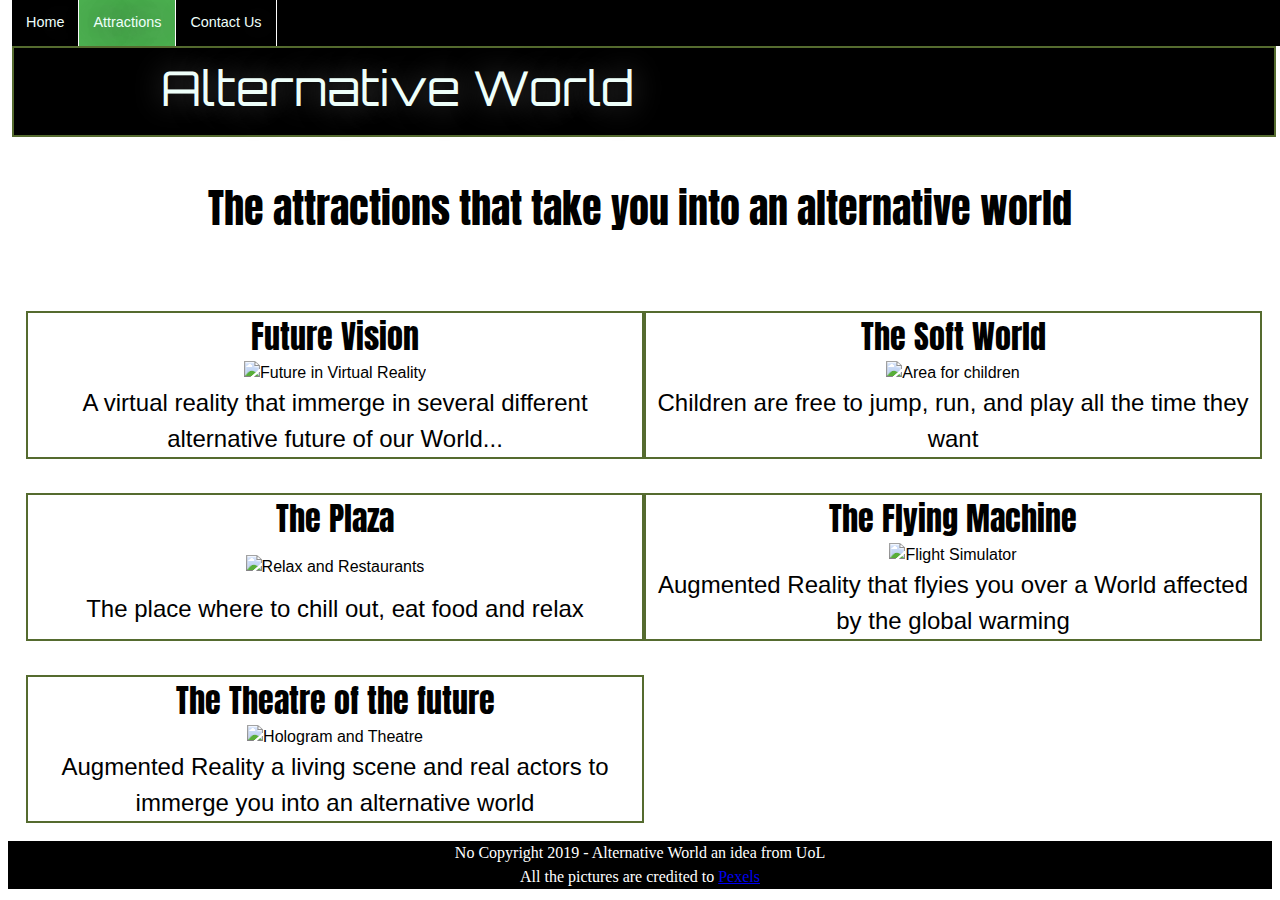
==== website/attractions.html @ 8f1f7868 "Add files via upload" ====
<!DOCTYPE html>

<html lang="en">

<!-- This head section contains all the invisible information about the page -->
<head>
	<title>Alternative World</title>
	<meta charset="UTF-8">
	<meta name="description" content="The Alternative World Theme Park helps people experience how is the global warming  affecting the future of our world">
	<meta name="keywords" content="Theme Park, thrilling, global warming, rolller coaster, virtual reality, amusement park, indoor, Alternative World">
	<meta name="author" content="Marco Orsini">
	<meta name="viewport" content="width=device-width, initial-scale=1.0">
	<meta name="refresh" content="10">
	<link rel="stylesheet" type="text/css" href="StyleSheet/style.css">
	<meta name="robots" content="noindex,nofollow"> <!--Block the search engine discovery/crawling until the web site is complete-->
</head>

<!-- This body section contains the structure for all the visble content -->
<body>
<!-- The video -->
<!--<video autoplay muted loop id="backgroundVideo">
  <source src="./media/2757709.mp4" type="video/mp4">
</video>
-->

    <div class="grid-container-attractions">
        <!-- Navigation Bar -->    
        <nav>
            <ul>
                <li><a href=".">Home</a></li>
		        <li><a class="active" href="attractions.html">Attractions</a></li>
		        <li><a href="contactus.html">Contact Us</a></li>
	        </ul>
        </nav>

        <!-- The header section, with the logo and the welcome title -->
        <header class="logo-anima"> 
            <img src="img/logo2.png" alt="Alternative World Logo">
	        <h1>Alternative World</h1>
        </header>

        <main>
            <h2>The attractions that take you into an alternative world</h2>
            <!--Main content of several article that describes the attractions-->
            <div class="attraction-content">
                <!-- Every attraction is an item of the grid-->
                <div class="grid-item">
	               <div class="attractionTitle">Future Vision</div>
	               <img src="img/vr-goggles.jpg" alt="Future in Virtual Reality"/>
	               <div class="attractionDescription">A virtual reality that immerge in several different alternative future of our World...</div>
                </div>

                <div class="grid-item">
	               <div class="attractionTitle">The Soft World</div>
	               <img src="img/soft.jpg" alt="Area for children"/>
	               <div class="attractionDescription">Children are free to jump, run, and play all the time they want</div>
                </div>

                <div class="grid-item">
	               <div class="attractionTitle">The Plaza</div>
	               <img src="img/theplaza.jpg" alt="Relax and Restaurants"/>
	               <div class="attractionDescription"> The place where to chill out, eat food and relax</div>
                </div>

                <div class="grid-item">
	               <div class="attractionTitle">The Flying Machine</div>
	               <img src="img/flyingmachine.png" alt="Flight Simulator"/>
	               <div class="attractionDescription">Augmented Reality that flyies you over a World affected by the global warming</div>
                </div>

                <div class="grid-item">
	               <div class="attractionTitle">The Theatre of the future</div>
	               <img src="img/masks.jpg" alt="Hologram and Theatre"/>
	               <div class="attractionDescription">Augmented Reality a living scene and real actors to immerge you into an alternative world</div>
                </div>
            </div>
        </main>

        <!-- General information provided in the Footer of the page-->
        <footer>
	       No Copyright 2019 - Alternative World an idea from UoL
	       <br>
	       All the pictures are credited to <a href="https://www.pexels.com/"> Pexels</a>
        </footer>
    </div>
</body>
</html>
---- website/StyleSheet/style.css ----
/*Custom Fonts-------------------------------------*/
@import url('https://fonts.googleapis.com/css?family=Anton');
/* Web Site Title */
@import url('https://fonts.googleapis.com/css?family=Orbitron&display=swap'); 
/* Aside Title */
@import url('https://fonts.googleapis.com/css?family=Crimson+Text|Work+Sans:400,700');
/* Aside description */
@import url('https://fonts.googleapis.com/css?family=Cardo:400,700|Oswald');

/*Animations-------------------------------------*/
@keyframes logo-anima {
  0%   {left:800px; top:0px;}
  25%  {left:600px; top:0px;}
  50%  {left:400px; top:0px;}
  75%  {left:200px; top:0px;}
  100% {left:0px; top:0px;}
}

/*Common CSS-------------------------------------*/
* {
    box-sizing: border-box;
}

body {
    height:100%;
    font-family: Avenir,Helvetica,Arial,sans-serif;
    line-height: 1.5;
    font-size: 1rem;
}

h1 {
    border: 0px;
    padding: 0px;
    margin: 0px;
    padding-left: 1.5em; 
	font-family:  space age round, Helvetica, Arial, sans-serif;
	font-style: normal;
	font-variant: normal;
	font-weight: normal;
	font-size: 4em;
}

h2 {
	text-align: center;
	font-family:  'Anton', Helvetica, Arial, sans-serif;
	font-style: normal;
	font-variant: normal;
	font-weight: normal;
	font-size: 2.5em;
	color: black;
}

h3 {
    text-align: center; 
	font-family: 'Norwester', Open Sans, Arial, sans-serif;
	font-style: normal;
	font-variant: normal;
	font-weight: bold;
	font-size: 1.5rem;
	color: black;
}

.center {
    display:block;
    margin-left: auto;
    margin-right: auto;
}

p {	
	text-align: center;
    font-family: Norwester,Open Sans,Arial,sans-serif;
    font-style: normal;
    font-variant: normal;
    font-weight: normal;
    font-size: 1em;
}
/*Footer CSS-------------------------------------------*/
footer {
    grid-area: footer;
	clear: both;
	margin-bottom: 0;
	background-color: black;
	text-align: center;
    font-family: 'Times New Roman', Times, serif;
    font-style: normal;
    font-variant: normal;
    font-weight: normal;
    font-size: 1em;
    color: white;
}

/*Nav CSS-------------------------------------------*/
nav {
    grid-area:nav;
    width: 100%;
    border: 0px;
    padding: 0px;
    margin: 4px;
    z-index: 1;
}

nav ul {
	list-style-type: none;
	margin: 0;
	padding: 0;
	overflow: hidden;
	position: fixed;
	top: 0;
	width: 100%;
    background-color: black;
    z-index: 1;
}

nav li {
	float: left;
	border-right: 1px solid white;
    z-index: 1;
}

nav li a {
    display: block;
	color: #EEFFFA;
	text-align: center;
	padding: 12px 14px;
	font-family: Norwester,Open Sans,Arial,sans-serif;
    text-shadow: 0px 0px 30px #555;
    text-decoration: none;
	font-size: 0.9rem;
	font-weight: 400;
	background-color: black;
    z-index: 1;
}

nav li a:hover {
	background-color: darkolivegreen;
    z-index: 1;
}

.active {
	background-color: #4CAF50;
    z-index: 1;
}

/*Header CSS---------------------------------------*/
header {
    grid-area: header;
    width: 100%;
    border: 2px solid darkolivegreen;
    padding: 0px;
    margin: 4px;
    margin-top: 30px; 
    position: relative;
    background-color: black;
}

.logo-anima {
    animation-name: logo-anima;
    animation-duration: 4s;
    animation-iteration-count: 1;
    animation-direction: normal; 
}

header img {
    float:left;
	border: 2px;
    padding: 0px;
    padding-top: 16px;
    margin: 4px;
	float: left;
    height: 5%;
    width: 5%;
}

header h1 {
    float: inherit;
    display: inline-block;
    border: 2px;
    padding: 0px;
    margin: 4px;
    padding-left: 1.5em; 
	font-family:  'Orbitron', sans-serif;
	font-style: normal;
	font-variant: normal;
	font-weight: normal;
	font-size: 3rem;
    color: #EEFFFA;
    text-shadow: 0px 0px 30px #555;
}

/*MAIN CSS---------------------------------------*/
main {
    grid-area: main;
    border: 2px;
    padding: 0px;
    margin: 4px;
    justify-content: center;
}

/*ASIDE CSS---------------------------------------*/
aside {
    grid-area:aside;
    border-style: solid;
    border: 2px solid darkolivegreen;
    background-color: #484d5c;
}

aside .offerTitle {
	text-align: center;
    font-family: 'Crimson Text', serif;
    font-style: normal;
    font-variant: normal;
    font-weight: normal;
    font-size: 1.25rem;
    color: #ffce00;
}

aside .offerDescription {
	text-align: center;
    font-family: 'Cardo', serif;
    font-style: normal;
    font-variant: normal;
    font-weight: normal;
    font-size: 0.75rem;
    color: #c0ccd4;
}

aside img {
	display: block;
	margin-left: auto;
	margin-right: auto;
	width: 60%;
}

/*Index CSS---------------------------------------*/
.grid-container-index {
    display:grid;
    grid-template-columns: auto auto auto;
    grid-template-areas:
        'nav nav nav'
        'header header header'
        'main main aside'
        'footer footer footer';
    background-color:white;
}

/*Attractions---------------------------------------*/
.grid-container-attractions {
    display:grid;
    grid-template-columns: auto auto auto;
    grid-template-areas:
        'nav nav nav'
        'header header header'
        'main main main'
        'footer footer footer';
    background-color:white;
}

.attraction-content {
    display:grid;
    grid-template-columns: auto auto;
    padding:10px
}

.grid-item {
    width: 100%;
    border: 2px solid darkolivegreen;
    padding: 0px;
    margin: 4px;
    margin-top: 30px; 
    position: relative;
    background-color: white;
    display: inline-grid;
    justify-items: center;
}

.attractionTitle {
	text-align: center;
    font-family: 'Anton', Arial, Helvetica, sans-serif;
    font-style: normal;
    font-variant: normal;
    font-weight: normal;
    font-size: 2em;
}

.attractionDescription {
	text-align: center;
    font-family: Norwester, Open Sans,Arial, sans-serif;
    font-style: normal;
    font-variant: normal;
    font-weight: normal;
    font-size: 1.5em;
}

/*Contact Us---------------------------------------*/
/* Add a background color and some padding around the form */
.grid-container-contactus {
    display:grid;
    grid-template-columns: auto auto auto;
    grid-template-areas:
        'nav nav nav'
        'header header header'
        'container container container'
        'footer footer footer';
    background-color:white;
}
.container form {
    font-family: Norwester,Open Sans,Arial,sans-serif;
	font-style: normal;
	font-variant: normal;
	font-weight: normal;
	font-size: 0.75em;
	color: black;
}

.container {
    grid-area: container;
    border-radius: 5px;
    background-color: #6A8A82;
    padding: 20px;
}

.container h2 {
	position: relative;
	text-align: center;
	padding-left: 2em;
	font-family:  'Anton', Arial, Helvetica, sans-serif;
	font-style: normal;
	font-variant: normal;
	font-weight: normal;
	font-size: 2.5em;
	color: black;	
}

/* Style inputs with type="text", select elements and textareas */
input[type=text], textarea {
  width: 100%; /* Full width */
  padding: 12px; /* Some padding */
  border: 1px solid #ccc; /* Gray border */
  border-radius: 4px; /* Rounded borders */
  box-sizing: border-box; /* Make sure that padding and width stays in place */
  margin-top: 6px; /* Add a top margin */
  margin-bottom: 16px; /* Bottom margin */
  resize: vertical /* Allow the user to vertically resize the textarea (not horizontally) */
}

/* Style the submit button with a specific background color etc */
input[type=submit] {
  background-color: #4CAF50;
  color: white;
  padding: 12px 20px;
  border: none;
  border-radius: 4px;
  cursor: pointer;
}

/* When moving the mouse over the submit button, add a darker green color */
input[type=submit]:hover {
  background-color: #45a049;
}
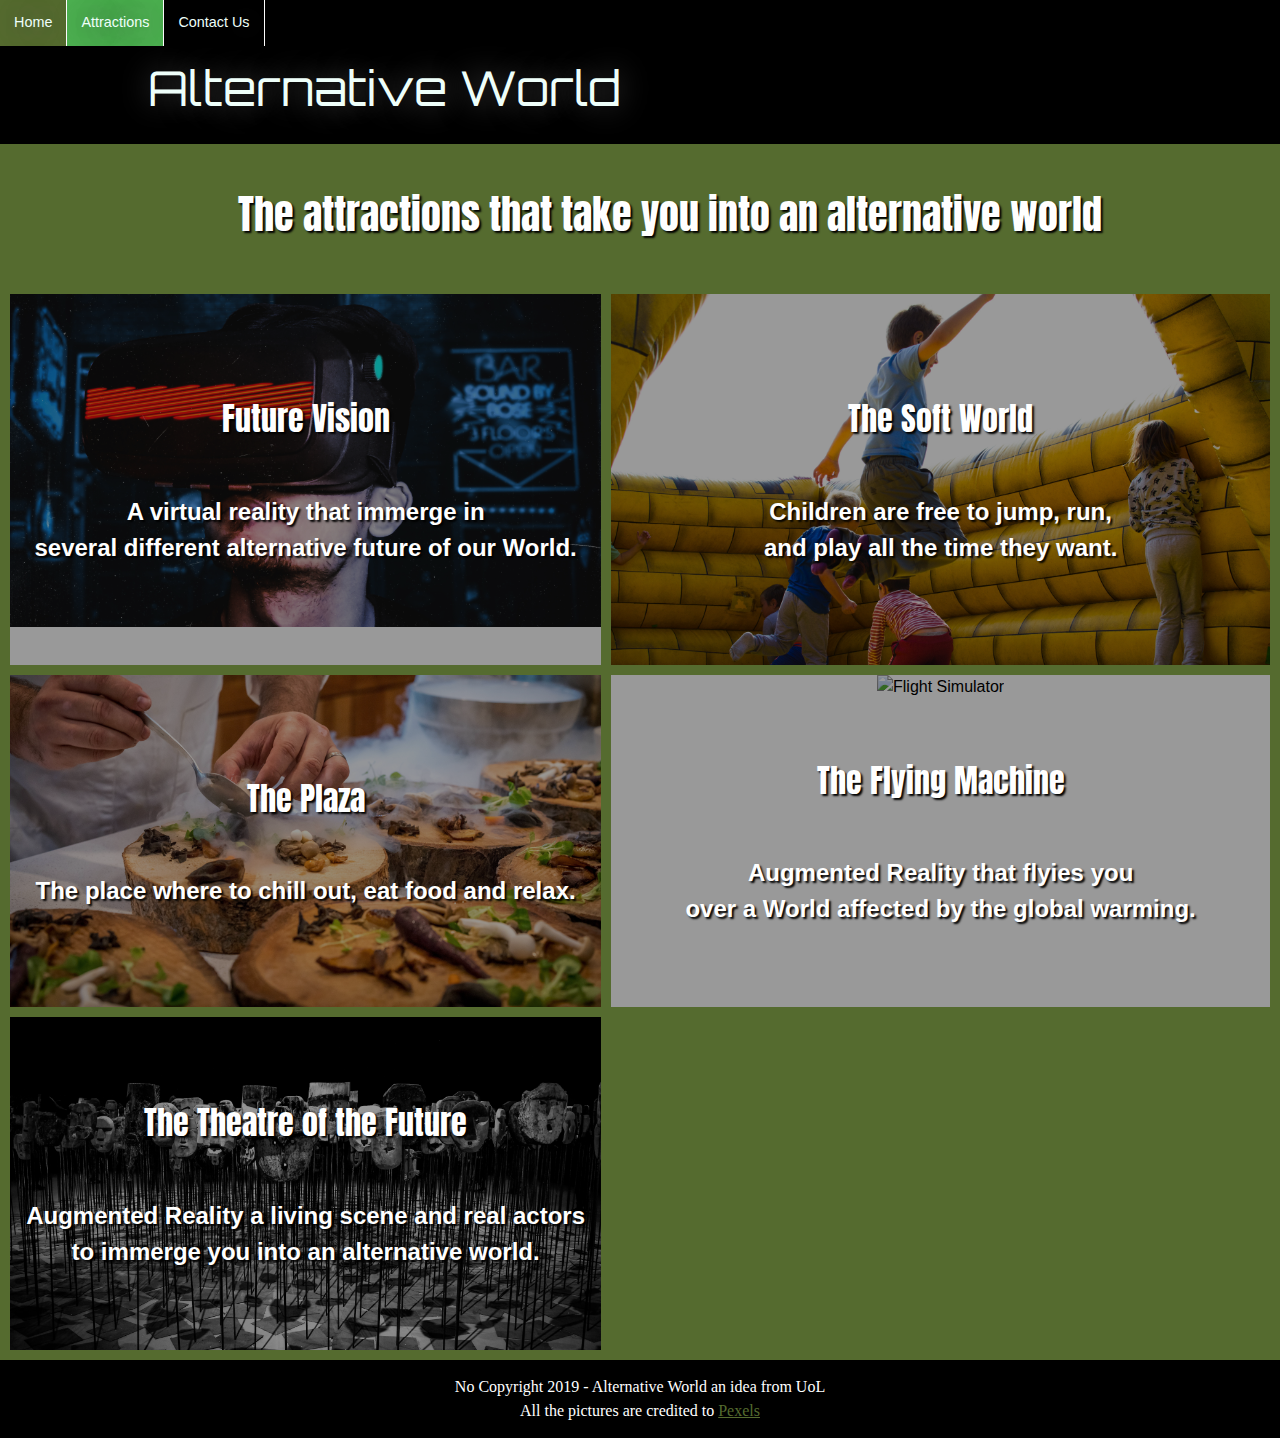
==== commit ae0df225: "Modify the attractions page." ====
--- a/website/attractions.html
+++ b/website/attractions.html
@@ -11,17 +11,12 @@
 	<meta name="author" content="Marco Orsini">
 	<meta name="viewport" content="width=device-width, initial-scale=1.0">
 	<meta name="refresh" content="10">
-	<link rel="stylesheet" type="text/css" href="StyleSheet/style.css">
+	<link rel="stylesheet" type="text/css" href="css/style.css">
 	<meta name="robots" content="noindex,nofollow"> <!--Block the search engine discovery/crawling until the web site is complete-->
 </head>
 
 <!-- This body section contains the structure for all the visble content -->
 <body>
-<!-- The video -->
-<!--<video autoplay muted loop id="backgroundVideo">
-  <source src="./media/2757709.mp4" type="video/mp4">
-</video>
--->
 
     <div class="grid-container-attractions">
         <!-- Navigation Bar -->    
@@ -40,38 +35,48 @@
         </header>
 
         <main>
-            <h2>The attractions that take you into an alternative world</h2>
+            <h1>The attractions that take you into an alternative world</h1>
             <!--Main content of several article that describes the attractions-->
             <div class="attraction-content">
                 <!-- Every attraction is an item of the grid-->
-                <div class="grid-item">
-	               <div class="attractionTitle">Future Vision</div>
-	               <img src="img/vr-goggles.jpg" alt="Future in Virtual Reality"/>
-	               <div class="attractionDescription">A virtual reality that immerge in several different alternative future of our World...</div>
+                <div class="grid-item image-wrapper">
+                    <div class="image-overlay">
+                        <h2 class="attractionTitle">Future Vision</h2>
+                        <p class="attractionDescription">A virtual reality that immerge in<br>several different alternative future of our World.</p>
+                    </div>
+                    <img src="img/vr-goggles.jpg" alt="Future in Virtual Reality"/>
                 </div>
 
-                <div class="grid-item">
-	               <div class="attractionTitle">The Soft World</div>
+                <div class="grid-item image-wrapper">
+                    <div class="image-overlay">
+                        <h2 class="attractionTitle">The Soft World</h2>
+                        <p class="attractionDescription">Children are free to jump, run, <br>and play all the time they want.</p>
+                    </div>
 	               <img src="img/soft.jpg" alt="Area for children"/>
-	               <div class="attractionDescription">Children are free to jump, run, and play all the time they want</div>
                 </div>
 
-                <div class="grid-item">
-	               <div class="attractionTitle">The Plaza</div>
+                <div class="grid-item image-wrapper">
+                    <div class="image-overlay">
+                        <h2 class="attractionTitle">The Plaza</h2>
+                        <p class="attractionDescription"> The place where to chill out, eat food and relax.</p>
+                    </div>
 	               <img src="img/theplaza.jpg" alt="Relax and Restaurants"/>
-	               <div class="attractionDescription"> The place where to chill out, eat food and relax</div>
                 </div>
 
-                <div class="grid-item">
-	               <div class="attractionTitle">The Flying Machine</div>
-	               <img src="img/flyingmachine.png" alt="Flight Simulator"/>
-	               <div class="attractionDescription">Augmented Reality that flyies you over a World affected by the global warming</div>
+                <div class="grid-item image-wrapper">
+                    <div class="image-overlay">
+                        <h2 class="attractionTitle">The Flying Machine</h2>
+                        <p class="attractionDescription">Augmented Reality that flyies you <br> over a World affected by the global warming.</p>
+                    </div>
+	               <img src="img/world.jpg" alt="Flight Simulator"/>
                 </div>
 
-                <div class="grid-item">
-	               <div class="attractionTitle">The Theatre of the future</div>
+                <div class="grid-item image-wrapper">
+                    <div class="image-overlay">
+                        <h2 class="attractionTitle">The Theatre of the Future</h2>
+                        <p class="attractionDescription">Augmented Reality a living scene and real actors <br> to immerge you into an alternative world.</p>
+                    </div>
 	               <img src="img/masks.jpg" alt="Hologram and Theatre"/>
-	               <div class="attractionDescription">Augmented Reality a living scene and real actors to immerge you into an alternative world</div>
                 </div>
             </div>
         </main>
--- a/website/css/style.css
+++ b/website/css/style.css
@@ -0,0 +1,402 @@
+/*Custom Fonts-------------------------------------*/
+@import url('https://fonts.googleapis.com/css?family=Anton');
+/* Web Site Title */
+@import url('https://fonts.googleapis.com/css?family=Orbitron&display=swap'); 
+/* Aside Title */
+@import url('https://fonts.googleapis.com/css?family=Crimson+Text|Work+Sans:400,700');
+/* Aside description */
+@import url('https://fonts.googleapis.com/css?family=Cardo:400,700|Oswald');
+
+/*Animations-------------------------------------*/
+@keyframes logo-anima {
+  0%   {left:800px; top:0px;}
+  25%  {left:600px; top:0px;}
+  50%  {left:400px; top:0px;}
+  75%  {left:200px; top:0px;}
+  100% {left:0px; top:0px;}
+}
+
+/*Common CSS-------------------------------------*/
+* {
+    box-sizing: border-box;
+}
+
+body {
+    margin: 0;
+    font-family: Avenir,Helvetica,Arial,sans-serif;
+    line-height: 1.5;
+    font-size: 1rem;
+}
+
+h1 {
+    border: 0px;
+    padding: 0px;
+    margin: 0px;
+    padding-left: 1.5em; 
+	font-family:  space age round, Helvetica, Arial, sans-serif;
+	font-style: normal;
+	font-variant: normal;
+	font-weight: normal;
+	font-size: 4em;
+}
+
+h2,
+main h1 {
+	text-align: center;
+	font-family:  'Anton', Helvetica, Arial, sans-serif;
+	font-style: normal;
+	font-variant: normal;
+	font-weight: normal;
+	font-size: 2.5em;
+    color: white;
+    text-shadow: 2px 2px 2px black;
+}
+
+main h1 {
+    margin: 40px 10px;
+}
+
+h3 {
+    text-align: center; 
+	font-family: 'Norwester', Open Sans, Arial, sans-serif;
+	font-style: normal;
+	font-variant: normal;
+	font-weight: bold;
+	font-size: 1.5rem;
+	color: black;
+}
+
+.center {
+    display:block;
+    margin-left: auto;
+    margin-right: auto;
+}
+
+p {	
+	text-align: center;
+    font-family: Norwester,Open Sans,Arial,sans-serif;
+    font-style: normal;
+    font-variant: normal;
+    font-weight: normal;
+    font-size: 1em;
+}
+
+video,
+img {
+    max-width: 100%;
+}
+
+.video-wrapper,
+.image-wrapper {
+    position: relative;
+    display: flex;
+}
+
+.video-overlay,
+.image-overlay {
+    position: absolute;
+    top: 0;
+    left: 0;
+    background-color: rgba(0, 0, 0, 0.4);
+    width: 100%;
+    height: 100%;
+    display: flex;
+    align-items: center;
+    justify-content: center;
+    flex-direction: column;
+}
+
+.image-overlay p,
+.video-overlay p {
+    font-size: 1.5rem;
+    font-weight: bold;
+    text-shadow: 2px 2px 2px black;
+}
+
+.flex-tiles {
+    display: flex;
+    align-items: center;
+}
+/*Footer CSS-------------------------------------------*/
+footer {
+    grid-area: footer;
+	clear: both;
+	padding: 15px 10px;
+	background-color: black;
+	text-align: center;
+    font-family: 'Times New Roman', Times, serif;
+    font-style: normal;
+    font-variant: normal;
+    font-weight: normal;
+    font-size: 1em;
+    color: white;
+}
+
+footer a {
+    color: darkolivegreen;
+}
+
+/*Nav CSS-------------------------------------------*/
+nav {
+    grid-area:nav;
+    width: 100%;
+    border: 0px;
+    padding: 0px;
+    z-index: 1;
+}
+
+nav ul {
+	list-style-type: none;
+	margin: 0;
+	padding: 0;
+	overflow: hidden;
+	position: fixed;
+	top: 0;
+	width: 100%;
+    background-color: black;
+    z-index: 1;
+}
+
+nav li {
+	float: left;
+	border-right: 1px solid white;
+    z-index: 1;
+}
+
+nav li a {
+    display: block;
+	color: #EEFFFA;
+	text-align: center;
+	padding: 12px 14px;
+	font-family: Norwester,Open Sans,Arial,sans-serif;
+    text-shadow: 0px 0px 30px #555;
+    text-decoration: none;
+	font-size: 0.9rem;
+	font-weight: 400;
+	background-color: black;
+    z-index: 1;
+}
+
+nav li a:hover {
+	background-color: darkolivegreen;
+    z-index: 1;
+}
+
+.active {
+	background-color: #4CAF50;
+    z-index: 1;
+}
+
+/*Header CSS---------------------------------------*/
+header {
+    grid-area: header;
+    width: 100%;
+    padding: 0px;
+    margin-top: 32px; 
+    position: relative;
+    background-color: black;
+}
+
+.logo-anima {
+    animation-name: logo-anima;
+    animation-duration: 4s;
+    animation-iteration-count: 1;
+    animation-direction: normal; 
+}
+
+header img {
+    float:left;
+	border: 2px;
+    padding: 0px;
+    padding-top: 16px;
+    margin: 4px;
+	float: left;
+    height: 5%;
+    width: 5%;
+}
+
+header h1 {
+    display: inline-block;
+    border: 2px;
+    padding: 0px;
+    margin: 20px 4px;
+    padding-left: 1.5em; 
+	font-family:  'Orbitron', sans-serif;
+	font-style: normal;
+	font-variant: normal;
+	font-weight: normal;
+	font-size: 3rem;
+    color: #EEFFFA;
+    text-shadow: 0px 0px 30px #555;
+}
+
+/*MAIN CSS---------------------------------------*/
+main {
+    grid-area: main;
+    border: 2px;
+    padding: 0px;
+    justify-content: center;
+}
+
+main p {
+    color: white;
+}
+
+/*ASIDE CSS---------------------------------------*/
+aside {
+    grid-area:aside;
+    background-color: #484d5c;
+}
+
+aside .offerTitle {
+	text-align: center;
+    font-family: 'Crimson Text', serif;
+    font-style: normal;
+    font-variant: normal;
+    font-weight: normal;
+    font-size: 1.25rem;
+    color: #ffce00;
+}
+
+aside .offerDescription {
+	text-align: center;
+    font-family: 'Cardo', serif;
+    font-style: normal;
+    font-variant: normal;
+    font-weight: normal;
+    font-size: 0.75rem;
+    color: #c0ccd4;
+}
+
+aside img {
+	display: block;
+	margin-left: auto;
+	margin-right: auto;
+	width: 60%;
+}
+
+/*Index CSS---------------------------------------*/
+.grid-container-index {
+    display:grid;
+    grid-template-columns: auto auto auto;
+    grid-template-areas:
+        'nav nav nav'
+        'header header header'
+        'main main aside'
+        'footer footer footer';
+    background-color: darkolivegreen;
+}
+
+/*Attractions---------------------------------------*/
+.grid-container-attractions {
+    display:grid;
+    grid-template-columns: auto auto auto;
+    grid-template-areas:
+        'nav nav nav'
+        'header header header'
+        'main main main'
+        'footer footer footer';
+    background-color: darkolivegreen;
+}
+
+.attraction-content {
+    display:grid;
+    grid-template-columns: auto auto;
+    padding:10px;
+    grid-row-gap: 10px;
+    grid-column-gap: 10px;
+}
+
+.grid-item {
+    width: 100%;
+    padding: 0px;
+    position: relative;
+    background-color: white;
+    display: inline-grid;
+    justify-items: center;
+}
+
+.attractionTitle {
+	text-align: center;
+    font-family: 'Anton', Arial, Helvetica, sans-serif;
+    font-style: normal;
+    font-variant: normal;
+    font-weight: normal;
+    font-size: 2em;
+}
+
+.attractionDescription {
+	text-align: center;
+    font-family: Norwester, Open Sans,Arial, sans-serif;
+    font-style: normal;
+    font-variant: normal;
+    font-weight: normal;
+    font-size: 1.5em;
+}
+
+/*Contact Us---------------------------------------*/
+/* Add a background color and some padding around the form */
+.grid-container-contactus {
+    display:grid;
+    grid-template-columns: auto auto auto;
+    grid-template-areas:
+        'nav nav nav'
+        'header header header'
+        'container container container'
+        'footer footer footer';
+    background-color:white;
+}
+.container form {
+    font-family: Norwester,Open Sans,Arial,sans-serif;
+	font-style: normal;
+	font-variant: normal;
+	font-weight: normal;
+	font-size: 0.75em;
+	color: black;
+}
+
+.container {
+    grid-area: container;
+    border-radius: 5px;
+    background-color: #6A8A82;
+    padding: 20px;
+}
+
+.container h2 {
+	position: relative;
+	text-align: center;
+	padding-left: 2em;
+	font-family:  'Anton', Arial, Helvetica, sans-serif;
+	font-style: normal;
+	font-variant: normal;
+	font-weight: normal;
+	font-size: 2.5em;
+	color: black;	
+}
+
+/* Style inputs with type="text", select elements and textareas */
+input[type=text], textarea {
+  width: 100%; /* Full width */
+  padding: 12px; /* Some padding */
+  border: 1px solid #ccc; /* Gray border */
+  border-radius: 4px; /* Rounded borders */
+  box-sizing: border-box; /* Make sure that padding and width stays in place */
+  margin-top: 6px; /* Add a top margin */
+  margin-bottom: 16px; /* Bottom margin */
+  resize: vertical /* Allow the user to vertically resize the textarea (not horizontally) */
+}
+
+/* Style the submit button with a specific background color etc */
+input[type=submit] {
+  background-color: #4CAF50;
+  color: white;
+  padding: 12px 20px;
+  border: none;
+  border-radius: 4px;
+  cursor: pointer;
+}
+
+/* When moving the mouse over the submit button, add a darker green color */
+input[type=submit]:hover {
+  background-color: #45a049;
+}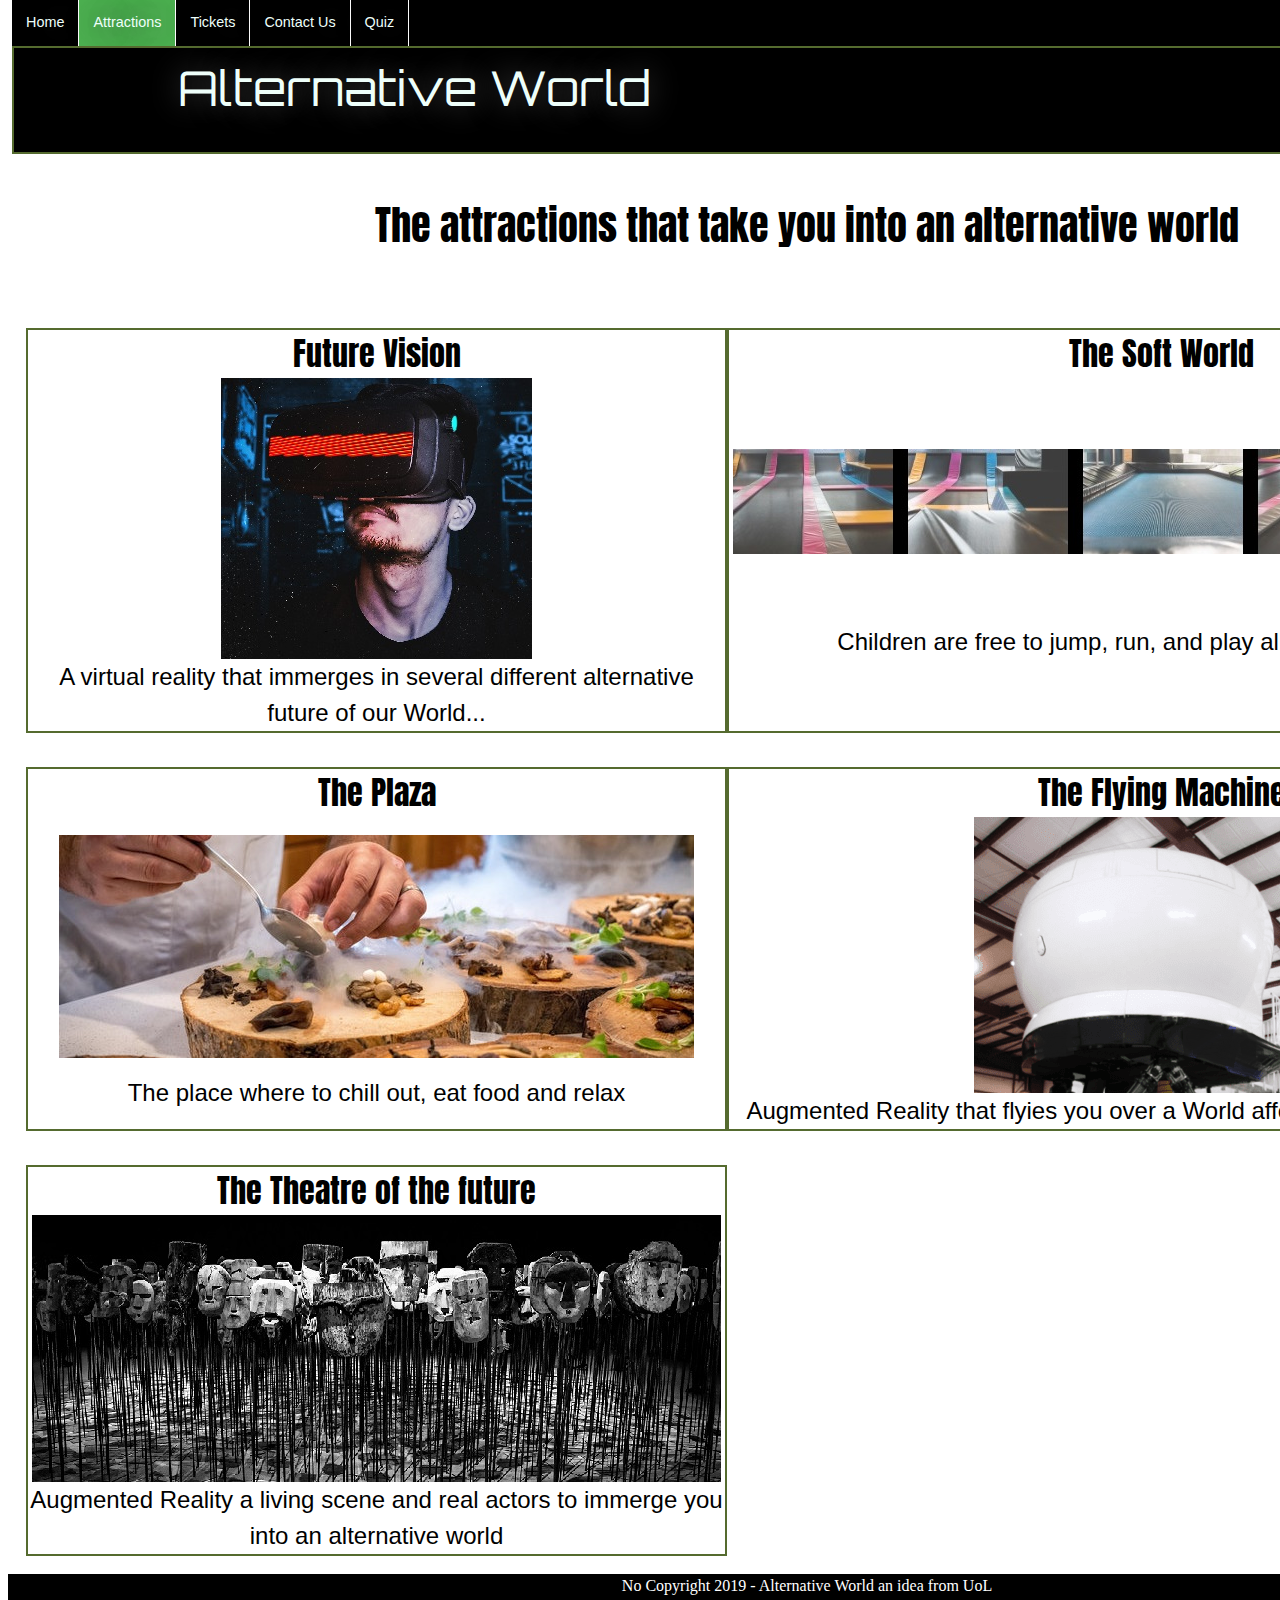
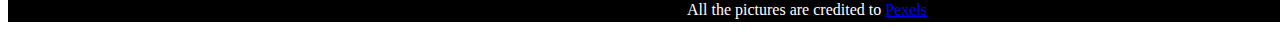
==== commit a529290b: "Merge branch 'master' into add-quiz" ====
--- a/website/attractions.html
+++ b/website/attractions.html
@@ -1,92 +1,89 @@
-<!DOCTYPE html>
-
-<html lang="en">
-
-<!-- This head section contains all the invisible information about the page -->
-<head>
-	<title>Alternative World</title>
-	<meta charset="UTF-8">
-	<meta name="description" content="The Alternative World Theme Park helps people experience how is the global warming  affecting the future of our world">
-	<meta name="keywords" content="Theme Park, thrilling, global warming, rolller coaster, virtual reality, amusement park, indoor, Alternative World">
-	<meta name="author" content="Marco Orsini">
-	<meta name="viewport" content="width=device-width, initial-scale=1.0">
-	<meta name="refresh" content="10">
-	<link rel="stylesheet" type="text/css" href="css/style.css">
-	<meta name="robots" content="noindex,nofollow"> <!--Block the search engine discovery/crawling until the web site is complete-->
-</head>
-
-<!-- This body section contains the structure for all the visble content -->
-<body>
-
-    <div class="grid-container-attractions">
-        <!-- Navigation Bar -->    
-        <nav>
-            <ul>
-                <li><a href=".">Home</a></li>
-		        <li><a class="active" href="attractions.html">Attractions</a></li>
-		        <li><a href="contactus.html">Contact Us</a></li>
-	        </ul>
-        </nav>
-
-        <!-- The header section, with the logo and the welcome title -->
-        <header class="logo-anima"> 
-            <img src="img/logo2.png" alt="Alternative World Logo">
-	        <h1>Alternative World</h1>
-        </header>
-
-        <main>
-            <h1>The attractions that take you into an alternative world</h1>
-            <!--Main content of several article that describes the attractions-->
-            <div class="attraction-content">
-                <!-- Every attraction is an item of the grid-->
-                <div class="grid-item image-wrapper">
-                    <div class="image-overlay">
-                        <h2 class="attractionTitle">Future Vision</h2>
-                        <p class="attractionDescription">A virtual reality that immerge in<br>several different alternative future of our World.</p>
-                    </div>
-                    <img src="img/vr-goggles.jpg" alt="Future in Virtual Reality"/>
-                </div>
-
-                <div class="grid-item image-wrapper">
-                    <div class="image-overlay">
-                        <h2 class="attractionTitle">The Soft World</h2>
-                        <p class="attractionDescription">Children are free to jump, run, <br>and play all the time they want.</p>
-                    </div>
-	               <img src="img/soft.jpg" alt="Area for children"/>
-                </div>
-
-                <div class="grid-item image-wrapper">
-                    <div class="image-overlay">
-                        <h2 class="attractionTitle">The Plaza</h2>
-                        <p class="attractionDescription"> The place where to chill out, eat food and relax.</p>
-                    </div>
-	               <img src="img/theplaza.jpg" alt="Relax and Restaurants"/>
-                </div>
-
-                <div class="grid-item image-wrapper">
-                    <div class="image-overlay">
-                        <h2 class="attractionTitle">The Flying Machine</h2>
-                        <p class="attractionDescription">Augmented Reality that flyies you <br> over a World affected by the global warming.</p>
-                    </div>
-	               <img src="img/world.jpg" alt="Flight Simulator"/>
-                </div>
-
-                <div class="grid-item image-wrapper">
-                    <div class="image-overlay">
-                        <h2 class="attractionTitle">The Theatre of the Future</h2>
-                        <p class="attractionDescription">Augmented Reality a living scene and real actors <br> to immerge you into an alternative world.</p>
-                    </div>
-	               <img src="img/masks.jpg" alt="Hologram and Theatre"/>
-                </div>
-            </div>
-        </main>
-
-        <!-- General information provided in the Footer of the page-->
-        <footer>
-	       No Copyright 2019 - Alternative World an idea from UoL
-	       <br>
-	       All the pictures are credited to <a href="https://www.pexels.com/"> Pexels</a>
-        </footer>
-    </div>
-</body>
+<!DOCTYPE html>
+
+<html lang="en">
+
+<!-- This head section contains all the invisible information about the page -->
+<head>
+	<title>Alternative World</title>
+	<meta charset="UTF-8">
+	<meta name="description" content="The Alternative World Theme Park helps people experience how is the global warming  affecting the future of our world">
+	<meta name="keywords" content="Theme Park, thrilling, global warming, rolller coaster, virtual reality, amusement park, indoor, Alternative World">
+	<meta name="author" content="Marco Orsini">
+	<meta name="viewport" content="width=device-width, initial-scale=1.0">
+	<meta name="refresh" content="10">
+	<link rel="stylesheet" type="text/css" href="StyleSheet/style.css">
+	<meta name="robots" content="noindex,nofollow"> <!--Block the search engine discovery/crawling until the web site is complete-->
+</head>
+
+<!-- This body section contains the structure for all the visble content -->
+<body>
+<!-- The video -->
+<!--<video autoplay muted loop id="backgroundVideo">
+  <source src="./media/2757709.mp4" type="video/mp4">
+</video>
+-->
+
+    <div class="grid-container-attractions">
+        <!-- Navigation Bar -->    
+        <nav>
+            <ul>
+                <li><a href="index.html">Home</a></li>
+		        <li><a class="active" href="attractions.html">Attractions</a></li>
+                <li><a href="tickets.html">Tickets</a></li>
+		        <li><a href="contactus.html">Contact Us</a></li>
+				<li><a href="quiz.html">Quiz</a></li>
+	        </ul>
+        </nav>
+
+        <!-- The header section, with the logo and the welcome title -->
+        <header class="logo-anima"> 
+            <img src="img/logo2.png" alt="Alternative World Logo">
+	        <h1>Alternative World</h1>
+        </header>
+
+        <main>
+            <h2>The attractions that take you into an alternative world</h2>
+            <!--Main content of several article that describes the attractions-->
+            <div class="attraction-content">
+                <!-- Every attraction is an item of the grid-->
+                <div class="grid-item">
+	               <div class="attractionTitle">Future Vision</div>
+	               <img src="img/vr-goggles.jpg" alt="Future in Virtual Reality"/>
+	               <div class="attractionDescription">A virtual reality that immerges in several different alternative future of our World...</div>
+                </div>
+
+                <div class="grid-item">
+	               <div class="attractionTitle">The Soft World</div>
+	               <img src="img/soft.jpg" alt="Area for children"/>
+	               <div class="attractionDescription">Children are free to jump, run, and play all the time they want</div>
+                </div>
+
+                <div class="grid-item">
+	               <div class="attractionTitle">The Plaza</div>
+	               <img src="img/theplaza.jpg" alt="Relax and Restaurants"/>
+	               <div class="attractionDescription"> The place where to chill out, eat food and relax</div>
+                </div>
+
+                <div class="grid-item">
+	               <div class="attractionTitle">The Flying Machine</div>
+	               <img src="img/flyingmachine.png" alt="Flight Simulator"/>
+	               <div class="attractionDescription">Augmented Reality that flyies you over a World affected by the global warming</div>
+                </div>
+
+                <div class="grid-item">
+	               <div class="attractionTitle">The Theatre of the future</div>
+	               <img src="img/masks.jpg" alt="Hologram and Theatre"/>
+	               <div class="attractionDescription">Augmented Reality a living scene and real actors to immerge you into an alternative world</div>
+                </div>
+            </div>
+        </main>
+
+        <!-- General information provided in the Footer of the page-->
+        <footer>
+	       No Copyright 2019 - Alternative World an idea from UoL
+	       <br>
+	       All the pictures are credited to <a href="https://www.pexels.com/"> Pexels</a>
+        </footer>
+    </div>
+</body>
 </html>--- a/website/StyleSheet/style.css
+++ b/website/StyleSheet/style.css
@@ -0,0 +1,359 @@
+/*Custom Fonts-------------------------------------*/
+@import url('https://fonts.googleapis.com/css?family=Anton');
+/* Web Site Title */
+@import url('https://fonts.googleapis.com/css?family=Orbitron&display=swap'); 
+/* Aside Title */
+@import url('https://fonts.googleapis.com/css?family=Crimson+Text|Work+Sans:400,700');
+/* Aside description */
+@import url('https://fonts.googleapis.com/css?family=Cardo:400,700|Oswald');
+
+/*Animations-------------------------------------*/
+@keyframes logo-anima {
+  0%   {left:800px; top:0px;}
+  25%  {left:600px; top:0px;}
+  50%  {left:400px; top:0px;}
+  75%  {left:200px; top:0px;}
+  100% {left:0px; top:0px;}
+}
+
+/*Common CSS-------------------------------------*/
+* {
+    box-sizing: border-box;
+}
+
+body {
+    height:100%;
+    font-family: Avenir,Helvetica,Arial,sans-serif;
+    line-height: 1.5;
+    font-size: 1rem;
+}
+
+h1 {
+    border: 0px;
+    padding: 0px;
+    margin: 0px;
+    padding-left: 1.5em; 
+	font-family:  space age round, Helvetica, Arial, sans-serif;
+	font-style: normal;
+	font-variant: normal;
+	font-weight: normal;
+	font-size: 4em;
+}
+
+h2 {
+	text-align: center;
+	font-family:  'Anton', Helvetica, Arial, sans-serif;
+	font-style: normal;
+	font-variant: normal;
+	font-weight: normal;
+	font-size: 2.5em;
+	color: black;
+}
+
+h3 {
+    text-align: center; 
+	font-family: 'Norwester', Open Sans, Arial, sans-serif;
+	font-style: normal;
+	font-variant: normal;
+	font-weight: bold;
+	font-size: 1.5rem;
+	color: black;
+}
+
+.center {
+    display:block;
+    margin-left: auto;
+    margin-right: auto;
+}
+
+p {	
+	text-align: center;
+    font-family: Norwester,Open Sans,Arial,sans-serif;
+    font-style: normal;
+    font-variant: normal;
+    font-weight: normal;
+    font-size: 1em;
+}
+/*Footer CSS-------------------------------------------*/
+footer {
+    grid-area: footer;
+	clear: both;
+	margin-bottom: 0;
+	background-color: black;
+	text-align: center;
+    font-family: 'Times New Roman', Times, serif;
+    font-style: normal;
+    font-variant: normal;
+    font-weight: normal;
+    font-size: 1em;
+    color: white;
+}
+
+/*Nav CSS-------------------------------------------*/
+nav {
+    grid-area:nav;
+    width: 100%;
+    border: 0px;
+    padding: 0px;
+    margin: 4px;
+    z-index: 1;
+}
+
+nav ul {
+	list-style-type: none;
+	margin: 0;
+	padding: 0;
+	overflow: hidden;
+	position: fixed;
+	top: 0;
+	width: 100%;
+    background-color: black;
+    z-index: 1;
+}
+
+nav li {
+	float: left;
+	border-right: 1px solid white;
+    z-index: 1;
+}
+
+nav li a {
+    display: block;
+	color: #EEFFFA;
+	text-align: center;
+	padding: 12px 14px;
+	font-family: Norwester,Open Sans,Arial,sans-serif;
+    text-shadow: 0px 0px 30px #555;
+    text-decoration: none;
+	font-size: 0.9rem;
+	font-weight: 400;
+	background-color: black;
+    z-index: 1;
+}
+
+nav li a:hover {
+	background-color: darkolivegreen;
+    z-index: 1;
+}
+
+.active {
+	background-color: #4CAF50;
+    z-index: 1;
+}
+
+/*Header CSS---------------------------------------*/
+header {
+    grid-area: header;
+    width: 100%;
+    border: 2px solid darkolivegreen;
+    padding: 0px;
+    margin: 4px;
+    margin-top: 30px; 
+    position: relative;
+    background-color: black;
+}
+
+.logo-anima {
+    animation-name: logo-anima;
+    animation-duration: 4s;
+    animation-iteration-count: 1;
+    animation-direction: normal; 
+}
+
+header img {
+    float:left;
+	border: 2px;
+    padding: 0px;
+    padding-top: 16px;
+    margin: 4px;
+	float: left;
+    height: 5%;
+    width: 5%;
+}
+
+header h1 {
+    float: inherit;
+    display: inline-block;
+    border: 2px;
+    padding: 0px;
+    margin: 4px;
+    padding-left: 1.5em; 
+	font-family:  'Orbitron', sans-serif;
+	font-style: normal;
+	font-variant: normal;
+	font-weight: normal;
+	font-size: 3rem;
+    color: #EEFFFA;
+    text-shadow: 0px 0px 30px #555;
+}
+
+/*MAIN CSS---------------------------------------*/
+main {
+    grid-area: main;
+    border: 2px;
+    padding: 0px;
+    margin: 4px;
+    justify-content: center;
+}
+
+/*ASIDE CSS---------------------------------------*/
+aside {
+    grid-area:aside;
+    border-style: solid;
+    border: 2px solid darkolivegreen;
+    background-color: #484d5c;
+}
+
+aside .offerTitle {
+	text-align: center;
+    font-family: 'Crimson Text', serif;
+    font-style: normal;
+    font-variant: normal;
+    font-weight: normal;
+    font-size: 1.25rem;
+    color: #ffce00;
+}
+
+aside .offerDescription {
+	text-align: center;
+    font-family: 'Cardo', serif;
+    font-style: normal;
+    font-variant: normal;
+    font-weight: normal;
+    font-size: 0.75rem;
+    color: #c0ccd4;
+}
+
+aside img {
+	display: block;
+	margin-left: auto;
+	margin-right: auto;
+	width: 60%;
+}
+
+/*Index CSS---------------------------------------*/
+.grid-container-index {
+    display:grid;
+    grid-template-columns: auto auto auto;
+    grid-template-areas:
+        'nav nav nav'
+        'header header header'
+        'main main aside'
+        'footer footer footer';
+    background-color:white;
+}
+
+/*Attractions---------------------------------------*/
+.grid-container-attractions {
+    display:grid;
+    grid-template-columns: auto auto auto;
+    grid-template-areas:
+        'nav nav nav'
+        'header header header'
+        'main main main'
+        'footer footer footer';
+    background-color:white;
+}
+
+.attraction-content {
+    display:grid;
+    grid-template-columns: auto auto;
+    padding:10px
+}
+
+.grid-item {
+    width: 100%;
+    border: 2px solid darkolivegreen;
+    padding: 0px;
+    margin: 4px;
+    margin-top: 30px; 
+    position: relative;
+    background-color: white;
+    display: inline-grid;
+    justify-items: center;
+}
+
+.attractionTitle {
+	text-align: center;
+    font-family: 'Anton', Arial, Helvetica, sans-serif;
+    font-style: normal;
+    font-variant: normal;
+    font-weight: normal;
+    font-size: 2em;
+}
+
+.attractionDescription {
+	text-align: center;
+    font-family: Norwester, Open Sans,Arial, sans-serif;
+    font-style: normal;
+    font-variant: normal;
+    font-weight: normal;
+    font-size: 1.5em;
+}
+
+/*Contact Us---------------------------------------*/
+/* Add a background color and some padding around the form */
+.grid-container-contactus {
+    display:grid;
+    grid-template-columns: auto auto auto;
+    grid-template-areas:
+        'nav nav nav'
+        'header header header'
+        'container container container'
+        'footer footer footer';
+    background-color:white;
+}
+.container form {
+    font-family: Norwester,Open Sans,Arial,sans-serif;
+	font-style: normal;
+	font-variant: normal;
+	font-weight: normal;
+	font-size: 0.75em;
+	color: black;
+}
+
+.container {
+    grid-area: container;
+    border-radius: 5px;
+    background-color: #6A8A82;
+    padding: 20px;
+}
+
+.container h2 {
+	position: relative;
+	text-align: center;
+	padding-left: 2em;
+	font-family:  'Anton', Arial, Helvetica, sans-serif;
+	font-style: normal;
+	font-variant: normal;
+	font-weight: normal;
+	font-size: 2.5em;
+	color: black;	
+}
+
+/* Style inputs with type="text", select elements and textareas */
+input[type=text], textarea {
+  width: 100%; /* Full width */
+  padding: 12px; /* Some padding */
+  border: 1px solid #ccc; /* Gray border */
+  border-radius: 4px; /* Rounded borders */
+  box-sizing: border-box; /* Make sure that padding and width stays in place */
+  margin-top: 6px; /* Add a top margin */
+  margin-bottom: 16px; /* Bottom margin */
+  resize: vertical /* Allow the user to vertically resize the textarea (not horizontally) */
+}
+
+/* Style the submit button with a specific background color etc */
+input[type=submit] {
+  background-color: #4CAF50;
+  color: white;
+  padding: 12px 20px;
+  border: none;
+  border-radius: 4px;
+  cursor: pointer;
+}
+
+/* When moving the mouse over the submit button, add a darker green color */
+input[type=submit]:hover {
+  background-color: #45a049;
+}